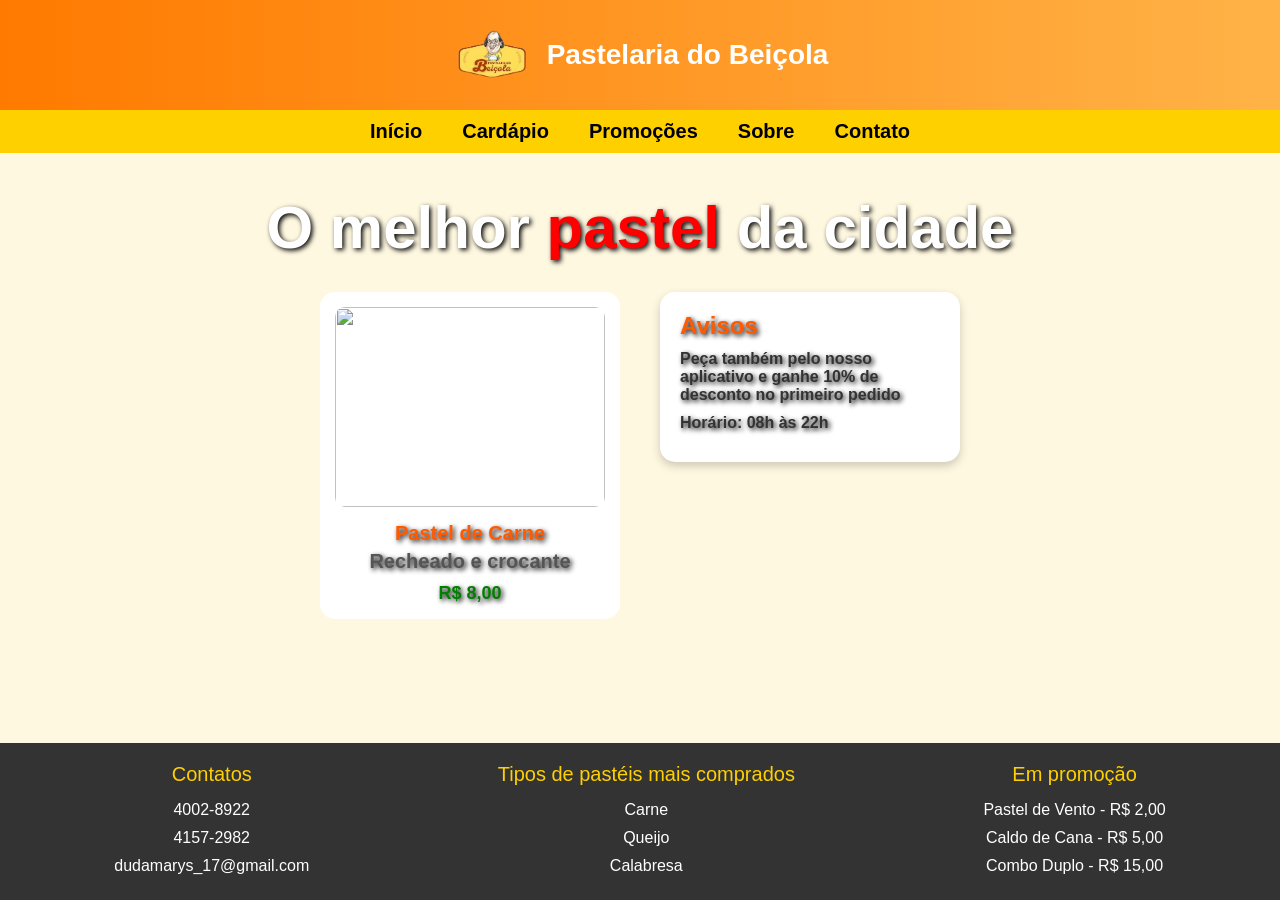
==== index.html @ 9ae42451 "Add files via upload" ====
<!DOCTYPE html>
<html lang="pt-br">

<head>
    <meta charset="UTF-8">
    <meta name="viewport" content="width=device-width, initial-scale=1.0">
    <link rel="stylesheet" href="/estilos/layout.css">
    <link rel="icon" type="image/png" href="/imagens/favicon_io/favicon-32x32.png">
    <title>Página inicial</title>
</head>

<body>

    <header>
        <img draggable="false" id="logo" alt="logo" src="/imagens/beicola_logo.png">
        <p>Pastelaria do Beiçola</p>
    </header>

    <nav>
        <ul>
            <li><a href="#">Início</a></li>
            <li><a href="#">Cardápio</a></li>
            <li><a href="#">Promoções</a></li>
            <li><a href="#">Sobre</a></li>
            <li><a href="/paginas/contato.html">Contato</a></li>
        </ul>
    </nav>

    <main>
        <section>
            <h1 id="texto_principal">O melhor <span style="color: red;">pastel</span> da cidade</h1>

            <div class="conteudo-principal">
                <article>
                    <img id="pastel" src="https://static.ndmais.com.br/2025/08/essa-e-a-massa-de-pastel-mais-sequinha-e-crocante-que-voce-experimentara-banco-de-imagens-nd.jpg">
                    <h2>Pastel de Carne</h2>
                    <p>Recheado e crocante</p>
                    <span>R$ 8,00</span>
                </article>

                <aside>
                    <h2>Avisos</h2>
                    <p>Peça também pelo nosso aplicativo e ganhe 10% de desconto no primeiro pedido</p>
                    <p>Horário: 08h às 22h</p>
                </aside>
            </div>
        </section>
    </main>

    <footer>
        <div>
            <span>Contatos</span>
            <ul>
                <li>4002-8922</li>
                <li>4157-2982</li>
                <li>dudamarys_17@gmail.com</li>
            </ul>
        </div>
        <div>
            <span>Tipos de pastéis mais comprados</span>
            <ul>
                <li>Carne</li>
                <li>Queijo</li>
                <li>Calabresa</li>
            </ul>
        </div>
        <div>
            <span>Em promoção</span>
            <ul>
                <li>Pastel de Vento - R$ 2,00</li>
                <li>Caldo de Cana - R$ 5,00</li>
                <li>Combo Duplo - R$ 15,00</li>
            </ul>
        </div>
    </footer>

</body>

</html>
---- estilos/layout.css ----
* {
    padding: 0;
    margin: 0;
    font-size: 20px;
    font-family: 'Segoe UI', Tahoma, Geneva, Verdana, sans-serif;
    box-sizing: border-box;
}

html, body {
    height: 100%;
}

body {
    display: flex;
    flex-direction: column;
}

header {
    background: linear-gradient(to right, #ff7a00, #ffb347);
    display: flex;
    align-items: center;
    justify-content: center;
    color: white;
    font-weight: bold;
    padding: 15px;
}

header > p {
    font-size: 28px;
}

#logo {
    max-width: 80px;
    margin-right: 15px;
}

nav {
    background-color: #ffd000;
}

nav ul {
    display: flex;
    justify-content: center;
    padding: 10px;
}

nav li {
    list-style: none;
    margin: 0 20px;
}

a {
    color: black;
    text-decoration: none;
    font-weight: bold;
    transition: 0.3s;
}

a:hover {
    color: red;
}

main {
    flex: 1;
    padding: 20px;
    background-color: #fff8e1;
}

section {
    display: flex;
    flex-direction: column;
    align-items: center;
    gap: 30px;
    min-height: 200px;
    background-image: url('https://images.unsplash.com/photo-1604908176997-431d1e0d6d0a');
    background-size: cover;
    background-position: center;
    border-radius: 10px;
    color: white;
    font-weight: bold;
    text-shadow: 2px 2px 5px black;
    padding: 20px;
    margin-bottom: 20px;
}

#texto_principal span {
    font-size: 60px;
}
#texto_principal{
    font-size: 60px;
}

.conteudo-principal {
    display: flex;
    justify-content: center;
    align-items: flex-start;
    gap: 40px;
    max-width: 1200px;
    margin: 0 auto;
}

article {
    background-color: white;
    border-radius: 15px;
    padding: 15px;
    width: 300px;
    text-align: center;
    color: black;
}

article:hover {
    transform: scale(1.05);
}

#pastel {
    width: 100%;
    height: 200px;
    object-fit: cover;
    border-radius: 10px;
}

article h2 {
    margin-top: 10px;
    color: #ff5a00;
}

article p {
    color: #555;
    margin: 5px 0;
}

article span {
    display: block;
    margin-top: 10px;
    font-weight: bold;
    color: green;
    font-size: 18px;
}

aside {
    background-color: white;
    border-radius: 15px;
    padding: 20px;
    width: 300px;
    box-shadow: 0px 4px 10px rgba(0,0,0,0.2);
}

aside h2 {
    color: #ff5a00;
    font-size: 24px;
    margin-bottom: 10px;
}

aside p {
    font-size: 16px;
    color: #333;
    margin-bottom: 10px;
}

footer {
    display: flex;
    justify-content: space-around;
    background-color: #333;
    padding: 20px;
    text-align: center;
    color: #ffd000;
}

footer div {
    display: flex;
    flex-direction: column;
    align-items: center;
}

footer ul {
    display: flex;
    flex-direction: column;
    margin-top: 10px;
    list-style: none;
}

footer li {
    font-size: 16px;
    color: white;
    margin: 5px 0;
}
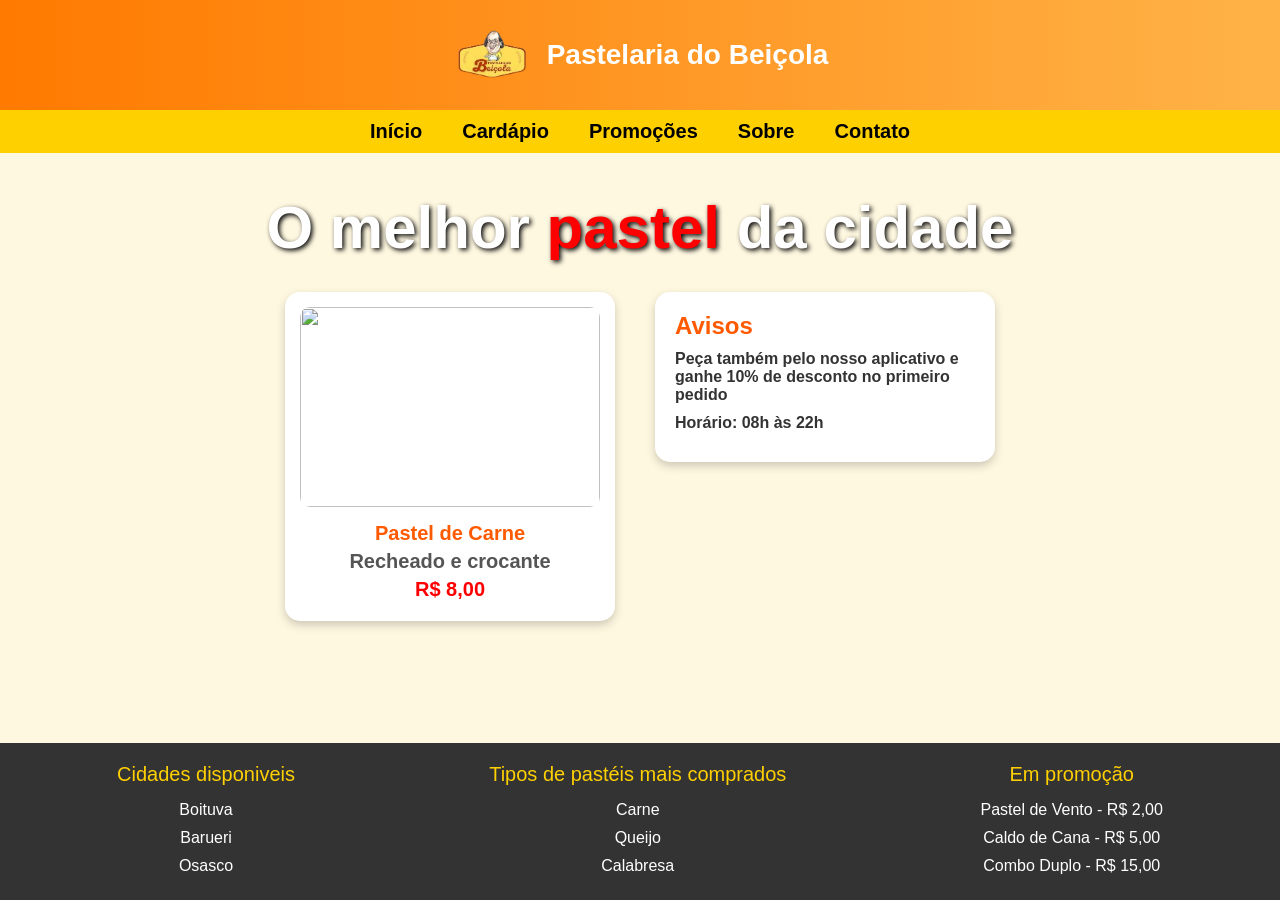
==== commit 6be45020: "Add files via upload" ====
--- a/index.html
+++ b/index.html
@@ -1,41 +1,36 @@
 <!DOCTYPE html>
 <html lang="pt-br">
-
 <head>
     <meta charset="UTF-8">
     <meta name="viewport" content="width=device-width, initial-scale=1.0">
-    <link rel="stylesheet" href="/estilos/layout.css">
-    <link rel="icon" type="image/png" href="/imagens/favicon_io/favicon-32x32.png">
-    <title>Página inicial</title>
+    <link rel="stylesheet" href="estilos/layout.css">
+    <link rel="shortcut icon" href="imagens/favicon.ico">
+    <title>Pastelaria do Beiçola</title>
 </head>
-
 <body>
-
     <header>
-        <img draggable="false" id="logo" alt="logo" src="/imagens/beicola_logo.png">
+        <img class="logo" src="imagens/logo.png" alt="logo" title="Logo da pastelaria do Beiçola">
         <p>Pastelaria do Beiçola</p>
     </header>
-
     <nav>
         <ul>
             <li><a href="#">Início</a></li>
             <li><a href="#">Cardápio</a></li>
             <li><a href="#">Promoções</a></li>
             <li><a href="#">Sobre</a></li>
-            <li><a href="/paginas/contato.html">Contato</a></li>
+            <li><a href="paginas/contato.html">Contato</a></li>
         </ul>
     </nav>
-
     <main>
         <section>
-            <h1 id="texto_principal">O melhor <span style="color: red;">pastel</span> da cidade</h1>
+            <h1 class="titulo">O melhor <span style="color: red;">pastel</span> da cidade</h1>
 
-            <div class="conteudo-principal">
+            <div class="quadrado">
                 <article>
-                    <img id="pastel" src="https://static.ndmais.com.br/2025/08/essa-e-a-massa-de-pastel-mais-sequinha-e-crocante-que-voce-experimentara-banco-de-imagens-nd.jpg">
+                    <img class="pastel" src="https://static.ndmais.com.br/2025/08/essa-e-a-massa-de-pastel-mais-sequinha-e-crocante-que-voce-experimentara-banco-de-imagens-nd.jpg">
                     <h2>Pastel de Carne</h2>
                     <p>Recheado e crocante</p>
-                    <span>R$ 8,00</span>
+                    <p style="color: red;">R$ 8,00</p>
                 </article>
 
                 <aside>
@@ -46,18 +41,17 @@
             </div>
         </section>
     </main>
-
     <footer>
         <div>
-            <span>Contatos</span>
+            <h6>Cidades disponiveis</h6>
             <ul>
-                <li>4002-8922</li>
-                <li>4157-2982</li>
-                <li>dudamarys_17@gmail.com</li>
+                <li>Boituva</li>
+                <li>Barueri</li>
+                <li>Osasco</li>
             </ul>
         </div>
         <div>
-            <span>Tipos de pastéis mais comprados</span>
+            <h6>Tipos de pastéis mais comprados</h6>
             <ul>
                 <li>Carne</li>
                 <li>Queijo</li>
@@ -65,7 +59,7 @@
             </ul>
         </div>
         <div>
-            <span>Em promoção</span>
+            <h6>Em promoção</h6>
             <ul>
                 <li>Pastel de Vento - R$ 2,00</li>
                 <li>Caldo de Cana - R$ 5,00</li>
@@ -73,7 +67,5 @@
             </ul>
         </div>
     </footer>
-
 </body>
-
 </html>
--- a/estilos/layout.css
+++ b/estilos/layout.css
@@ -3,18 +3,14 @@
     margin: 0;
     font-size: 20px;
     font-family: 'Segoe UI', Tahoma, Geneva, Verdana, sans-serif;
-    box-sizing: border-box;
 }
-
 html, body {
     height: 100%;
 }
-
 body {
     display: flex;
     flex-direction: column;
 }
-
 header {
     background: linear-gradient(to right, #ff7a00, #ffb347);
     display: flex;
@@ -24,73 +20,59 @@
     font-weight: bold;
     padding: 15px;
 }
-
 header > p {
     font-size: 28px;
 }
-
-#logo {
+.logo {
     max-width: 80px;
     margin-right: 15px;
 }
-
 nav {
     background-color: #ffd000;
 }
-
 nav ul {
     display: flex;
     justify-content: center;
     padding: 10px;
 }
-
 nav li {
     list-style: none;
     margin: 0 20px;
 }
-
 a {
     color: black;
     text-decoration: none;
     font-weight: bold;
-    transition: 0.3s;
 }
-
 a:hover {
     color: red;
 }
-
 main {
     flex: 1;
     padding: 20px;
     background-color: #fff8e1;
 }
-
 section {
     display: flex;
     flex-direction: column;
     align-items: center;
     gap: 30px;
     min-height: 200px;
-    background-image: url('https://images.unsplash.com/photo-1604908176997-431d1e0d6d0a');
-    background-size: cover;
     background-position: center;
     border-radius: 10px;
     color: white;
     font-weight: bold;
-    text-shadow: 2px 2px 5px black;
     padding: 20px;
     margin-bottom: 20px;
 }
-
-#texto_principal span {
+.titulo{
+    font-size: 60px;
+    text-shadow: 2px 2px 5px black;
+}
+.titulo span {
     font-size: 60px;
 }
-#texto_principal{
-    font-size: 60px;
-}
-
-.conteudo-principal {
+.quadrado {
     display: flex;
     justify-content: center;
     align-items: flex-start;
@@ -98,7 +80,6 @@
     max-width: 1200px;
     margin: 0 auto;
 }
-
 article {
     background-color: white;
     border-radius: 15px;
@@ -106,37 +87,25 @@
     width: 300px;
     text-align: center;
     color: black;
+    box-shadow: 0px 4px 10px rgba(0,0,0,0.2);
 }
-
 article:hover {
     transform: scale(1.05);
 }
-
-#pastel {
+.pastel {
     width: 100%;
     height: 200px;
     object-fit: cover;
     border-radius: 10px;
 }
-
 article h2 {
     margin-top: 10px;
     color: #ff5a00;
 }
-
 article p {
     color: #555;
     margin: 5px 0;
 }
-
-article span {
-    display: block;
-    margin-top: 10px;
-    font-weight: bold;
-    color: green;
-    font-size: 18px;
-}
-
 aside {
     background-color: white;
     border-radius: 15px;
@@ -144,19 +113,16 @@
     width: 300px;
     box-shadow: 0px 4px 10px rgba(0,0,0,0.2);
 }
-
 aside h2 {
     color: #ff5a00;
     font-size: 24px;
     margin-bottom: 10px;
 }
-
 aside p {
     font-size: 16px;
     color: #333;
     margin-bottom: 10px;
 }
-
 footer {
     display: flex;
     justify-content: space-around;
@@ -165,20 +131,20 @@
     text-align: center;
     color: #ffd000;
 }
-
 footer div {
     display: flex;
     flex-direction: column;
     align-items: center;
 }
-
+footer h6{
+    font-weight: normal;
+}
 footer ul {
     display: flex;
     flex-direction: column;
     margin-top: 10px;
     list-style: none;
 }
-
 footer li {
     font-size: 16px;
     color: white;
